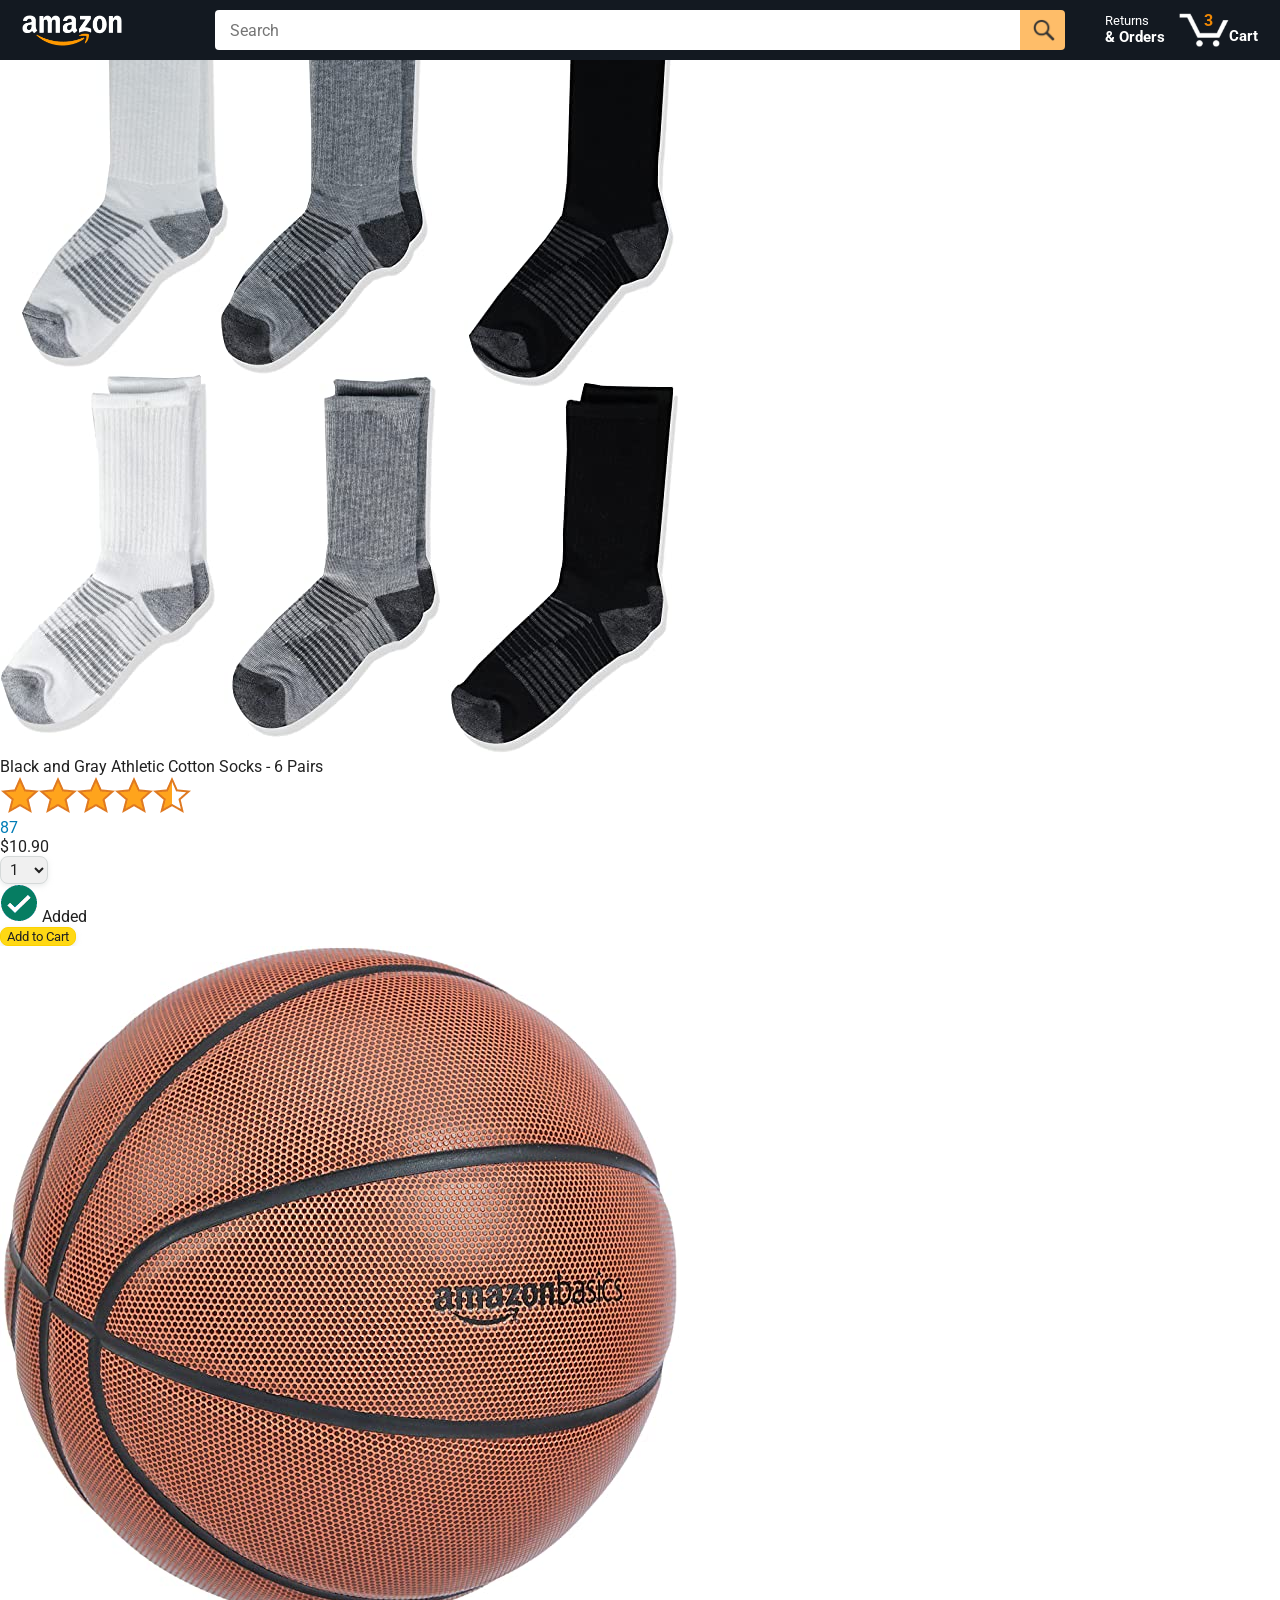
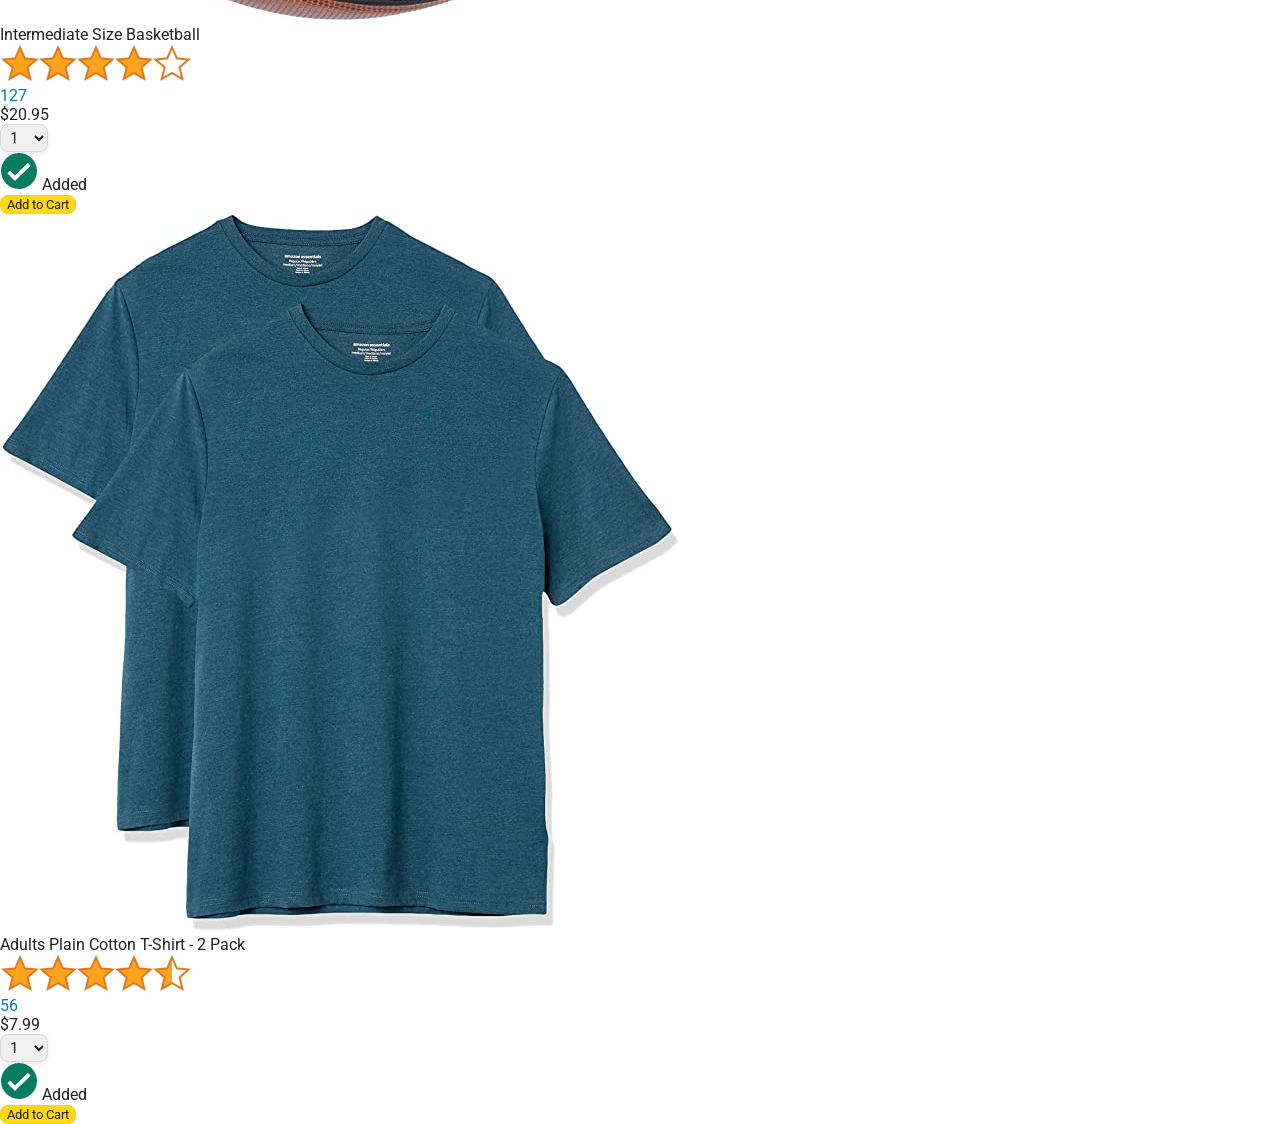
==== amazon.html @ 813f7ff7 "Start of supersimpledev tutorial" ====
<!DOCTYPE html>
<html>
  <head>
    <title>Amazon Project</title>

    <!-- This code is needed for responsive design to work.
      (Responsive design = make the website look good on
      smaller screen sizes like a phone or a tablet). -->
    <meta name="viewport" content="width=device-width, initial-scale=1">

    <!-- Load a font called Roboto from Google Fonts. -->
    <link rel="preconnect" href="https://fonts.googleapis.com">
    <link rel="preconnect" href="https://fonts.gstatic.com" crossorigin>
    <link href="https://fonts.googleapis.com/css2?family=Roboto:wght@400;500;700&display=swap" rel="stylesheet">

    <!-- Here are the CSS files for this page. -->
    <link rel="stylesheet" href="styles/shared/general.css">
    <link rel="stylesheet" href="styles/shared/amazon-header.css">
    <link rel="stylesheet" href="styles/pages/amazon.css">
  </head>
  <body>
    <div class="amazon-header">
      <div class="amazon-header-left-section">
        <a href="amazon.html" class="header-link">
          <img class="amazon-logo"
            src="images/amazon-logo-white.png">
          <img class="amazon-mobile-logo"
            src="images/amazon-mobile-logo-white.png">
        </a>
      </div>

      <div class="amazon-header-middle-section">
        <input class="search-bar" type="text" placeholder="Search">

        <button class="search-button">
          <img class="search-icon" src="images/icons/search-icon.png">
        </button>
      </div>

      <div class="amazon-header-right-section">
        <a class="orders-link header-link" href="orders.html">
          <span class="returns-text">Returns</span>
          <span class="orders-text">& Orders</span>
        </a>

        <a class="cart-link header-link" href="checkout.html">
          <img class="cart-icon" src="images/icons/cart-icon.png">
          <div class="cart-quantity">3</div>
          <div class="cart-text">Cart</div>
        </a>
      </div>
    </div>
    
    <div class="main">
      <div class="products-grid">
        <div class="product-container">
          <div class="product-image-container">
            <img class="product-image"
              src="images/products/athletic-cotton-socks-6-pairs.jpg">
          </div>

          <div class="product-name limit-text-to-2-lines">
            Black and Gray Athletic Cotton Socks - 6 Pairs
          </div>

          <div class="product-rating-container">
            <img class="product-rating-stars"
              src="images/ratings/rating-45.png">
            <div class="product-rating-count link-primary">
              87
            </div>
          </div>

          <div class="product-price">
            $10.90
          </div>

          <div class="product-quantity-container">
            <select>
              <option selected value="1">1</option>
              <option value="2">2</option>
              <option value="3">3</option>
              <option value="4">4</option>
              <option value="5">5</option>
              <option value="6">6</option>
              <option value="7">7</option>
              <option value="8">8</option>
              <option value="9">9</option>
              <option value="10">10</option>
            </select>
          </div>

          <div class="product-spacer"></div>

          <div class="added-to-cart">
            <img src="images/icons/checkmark.png">
            Added
          </div>

          <button class="add-to-cart-button button-primary">
            Add to Cart
          </button>
        </div>

        <div class="product-container">
          <div class="product-image-container">
            <img class="product-image"
              src="images/products/intermediate-composite-basketball.jpg">
          </div>

          <div class="product-name limit-text-to-2-lines">
            Intermediate Size Basketball
          </div>

          <div class="product-rating-container">
            <img class="product-rating-stars"
              src="images/ratings/rating-40.png">
            <div class="product-rating-count link-primary">
              127
            </div>
          </div>

          <div class="product-price">
            $20.95
          </div>

          <div class="product-quantity-container">
            <select>
              <option selected value="1">1</option>
              <option value="2">2</option>
              <option value="3">3</option>
              <option value="4">4</option>
              <option value="5">5</option>
              <option value="6">6</option>
              <option value="7">7</option>
              <option value="8">8</option>
              <option value="9">9</option>
              <option value="10">10</option>
            </select>
          </div>

          <div class="product-spacer"></div>

          <div class="added-to-cart">
            <img src="images/icons/checkmark.png">
            Added
          </div>

          <button class="add-to-cart-button button-primary">
            Add to Cart
          </button>
        </div>

        <div class="product-container">
          <div class="product-image-container">
            <img class="product-image"
              src="images/products/adults-plain-cotton-tshirt-2-pack-teal.jpg">
          </div>

          <div class="product-name limit-text-to-2-lines">
            Adults Plain Cotton T-Shirt - 2 Pack
          </div>

          <div class="product-rating-container">
            <img class="product-rating-stars"
              src="images/ratings/rating-45.png">
            <div class="product-rating-count link-primary">
              56
            </div>
          </div>

          <div class="product-price">
            $7.99
          </div>

          <div class="product-quantity-container">
            <select>
              <option selected value="1">1</option>
              <option value="2">2</option>
              <option value="3">3</option>
              <option value="4">4</option>
              <option value="5">5</option>
              <option value="6">6</option>
              <option value="7">7</option>
              <option value="8">8</option>
              <option value="9">9</option>
              <option value="10">10</option>
            </select>
          </div>

          <div class="product-spacer"></div>

          <div class="added-to-cart">
            <img src="images/icons/checkmark.png">
            Added
          </div>

          <button class="add-to-cart-button button-primary">
            Add to Cart
          </button>
        </div>
      </div>
    </div>
  </body>
</html>
---- styles/shared/general.css ----
body {
  font-family: Roboto, Arial;
  color: rgb(33, 33, 33);
  /* The <body> element has a default margin of 8px
     on all sides. This removes the default margins. */
  margin: 0;
}

/* <p> elements have a default margin on the top
   and bottom. This removes the default margins. */
p {
  margin: 0;
}

button {
  cursor: pointer;
}

select {
  cursor: pointer;
}

input, select, button {
  font-family: Roboto, Arial;
}

.button-primary {
  color: rgb(33, 33, 33);
  background-color: rgb(255, 216, 20);
  border: 1px solid rgb(252, 210, 0);
  border-radius: 8px;
  cursor: pointer;
  box-shadow: 0 2px 5px rgba(213, 217, 217, 0.5);
}

.button-primary:hover {
  background-color: rgb(247, 202, 0);
  border: 1px solid rgb(242, 194, 0);
}

.button-primary:active {
  background: rgb(255, 216, 20);
  border-color: rgb(252, 210, 0);
  box-shadow: none;
}

.button-secondary {
  color: rgb(33, 33, 33);
  background: white;
  border: 1px solid rgb(213, 217, 217);
  border-radius: 8px;
  cursor: pointer;
  box-shadow: 0 2px 5px rgba(213, 217, 217, 0.5);
}

.button-secondary:hover {
  background-color: rgb(247, 250, 250);
}

.button-secondary:active {
  background-color: rgb(237, 253, 255);
  box-shadow: none;
}

/* These styles will limit text to 2 lines. Anything
   beyond 2 lines will be replaced with "..."
   You can find this code by using an A.I. tool or by
   searching in Google.
   https://css-tricks.com/almanac/properties/l/line-clamp/ */
.limit-text-to-2-lines {
  display: -webkit-box;
  -webkit-line-clamp: 2;
  -webkit-box-orient: vertical;
  overflow: hidden;
}

.link-primary {
  color: rgb(1, 124, 182);
  cursor: pointer;
}

.link-primary:hover {
  color: rgb(196, 80, 0);
}

/* Styles for dropdown selectors. */
select {
  color: rgb(33, 33, 33);
  background-color: rgb(240, 240, 240);
  border: 1px solid rgb(213, 217, 217);
  border-radius: 8px;
  padding: 3px 5px;
  font-size: 15px;
  cursor: pointer;
  box-shadow: 0 2px 5px rgba(213, 217, 217, 0.5);
}

select:focus,
input:focus {
  outline: 2px solid rgb(255, 153, 0);
}
---- styles/shared/amazon-header.css ----
.amazon-header {
  background-color: rgb(19, 25, 33);
  color: white;
  padding-left: 15px;
  padding-right: 15px;

  display: flex;
  align-items: center;
  justify-content: space-between;

  position: fixed;
  top: 0;
  left: 0;
  right: 0;
  height: 60px;
}

.amazon-header-left-section {
  width: 180px;
}

@media (max-width: 800px) {
  .amazon-header-left-section {
    width: unset;
  }
}

.header-link {
  display: inline-block;
  padding: 6px;
  border-radius: 2px;
  cursor: pointer;
  text-decoration: none;
  border: 1px solid rgba(0, 0, 0, 0);
}

.header-link:hover {
  border: 1px solid white;
}

.amazon-logo {
  width: 100px;
  margin-top: 5px;
}

.amazon-mobile-logo {
  display: none;
}

@media (max-width: 575px) {
  .amazon-logo {
    display: none;
  }

  .amazon-mobile-logo {
    display: block;
    height: 35px;
    margin-top: 5px;
  }
}

.amazon-header-middle-section {
  flex: 1;
  max-width: 850px;
  margin-left: 10px;
  margin-right: 10px;
  display: flex;
}

.search-bar {
  flex: 1;
  width: 0;
  font-size: 16px;
  height: 38px;
  padding-left: 15px;
  border: none;
  border-top-left-radius: 4px;
  border-bottom-left-radius: 4px;
  border-top-right-radius: 0;
  border-bottom-right-radius: 0;
}

.search-button {
  background-color: rgb(254, 189, 105);
  border: none;
  width: 45px;
  height: 40px;
  border-top-right-radius: 4px;
  border-bottom-right-radius: 4px;
  flex-shrink: 0;
}

.search-icon {
  height: 22px;
  margin-left: 2px;
  margin-top: 3px;
}

.amazon-header-right-section {
  width: 180px;
  flex-shrink: 0;
  display: flex;
  justify-content: end;
}

.orders-link {
  color: white;
}

.returns-text {
  display: block;
  font-size: 13px;
}

.orders-text {
  display: block;
  font-size: 15px;
  font-weight: 700;
}

.cart-link {
  color: white;
  display: flex;
  align-items: center;
  position: relative;
}

.cart-icon {
  width: 50px;
}

.cart-text {
  margin-top: 12px;
  font-size: 15px;
  font-weight: 700;
}

.cart-quantity {
  color: rgb(240, 136, 4);
  font-size: 16px;
  font-weight: 700;

  position: absolute;
  top: 4px;
  left: 22px;
  
  width: 26px;
  text-align: center;
}
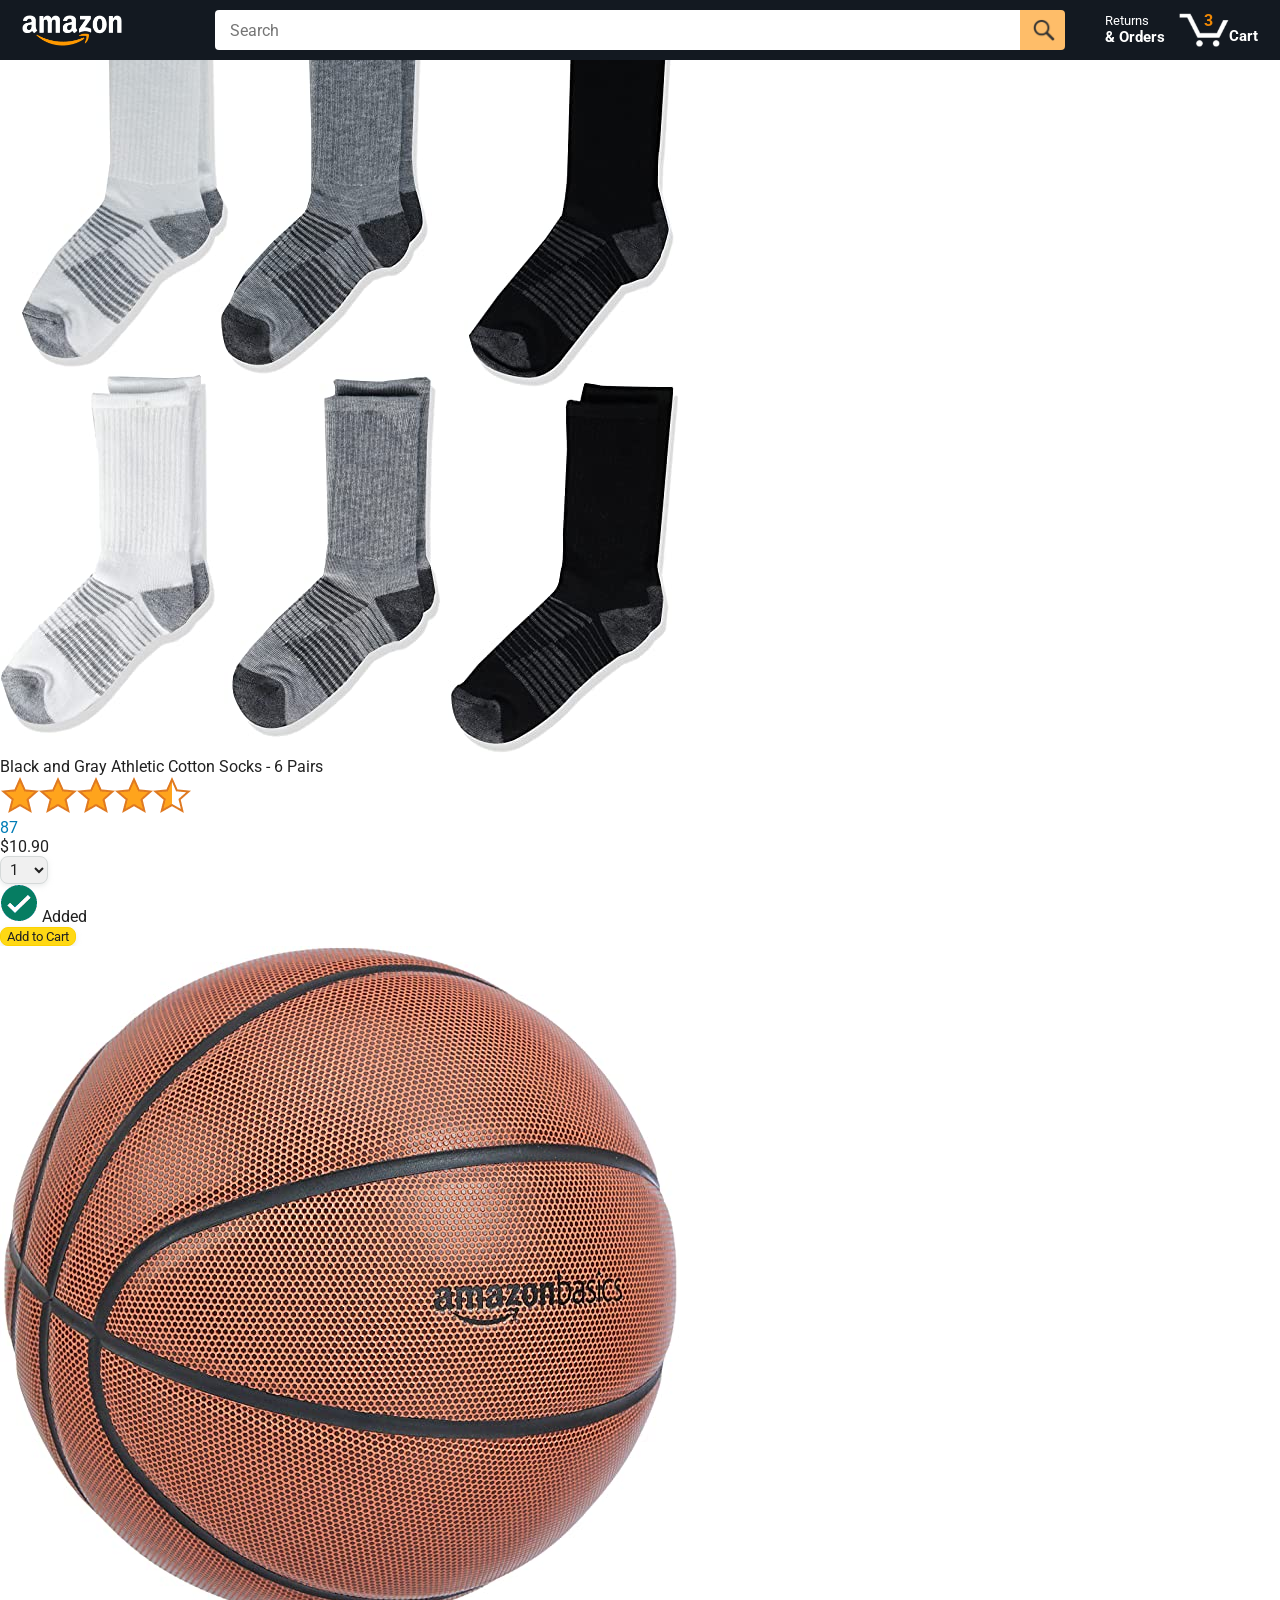
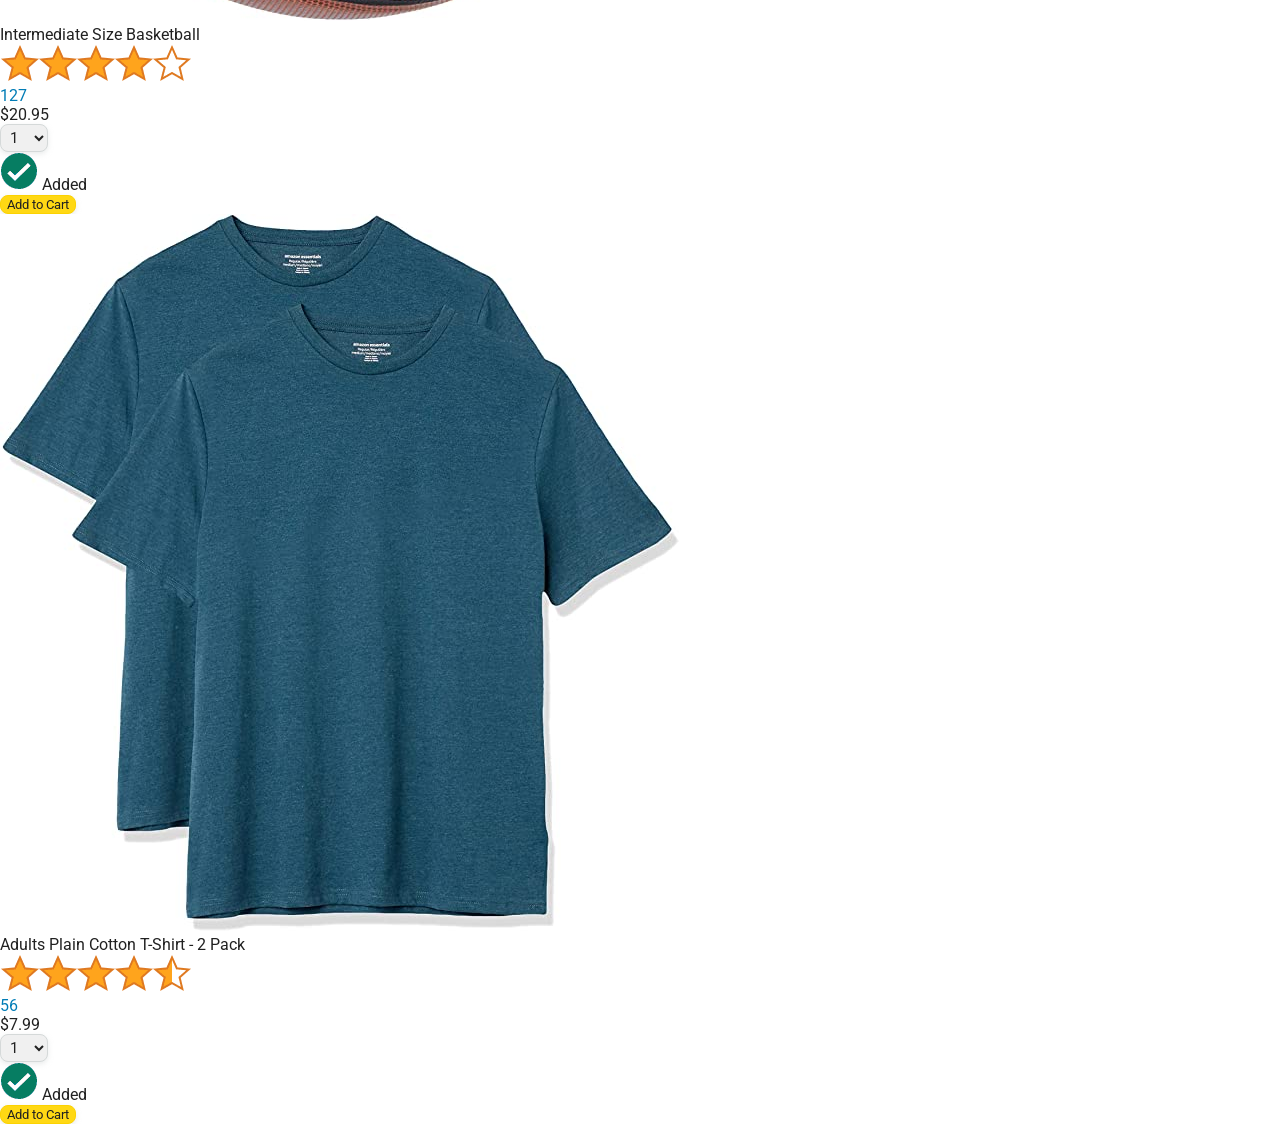
==== commit cb9a6b4a: "Original version of code (SUPERSIMPLE DEV COPY OF HTML CSS)" ====
--- a/amazon.html
+++ b/amazon.html
@@ -201,5 +201,6 @@
         </div>
       </div>
     </div>
+    <script src="scripts/amazon.js"></script>
   </body>
 </html>
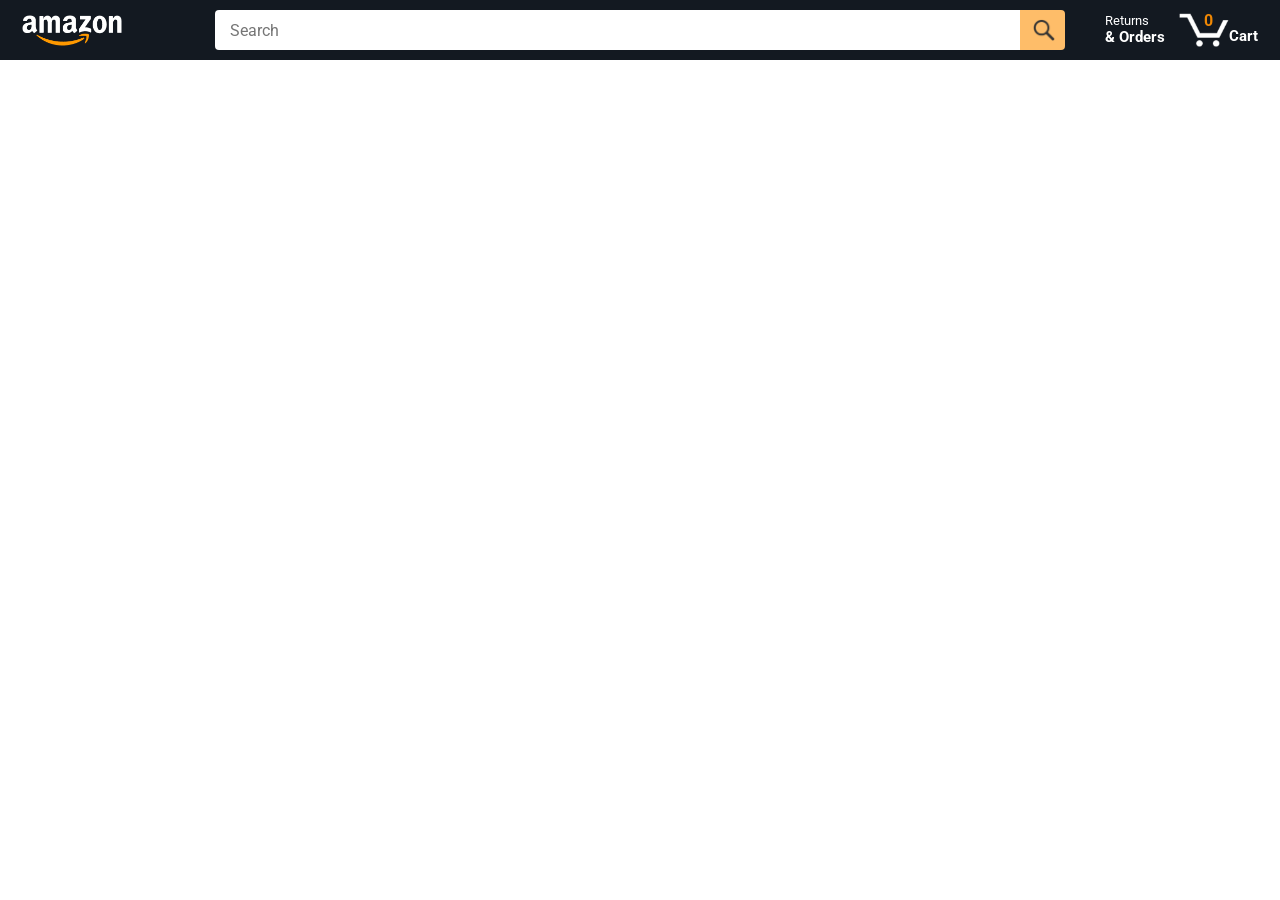
==== commit 6e4f1e53: "Changed html structure using JS (with objects), made the quantity popup in top right interactive and" ====
--- a/amazon.html
+++ b/amazon.html
@@ -45,162 +45,18 @@
 
         <a class="cart-link header-link" href="checkout.html">
           <img class="cart-icon" src="images/icons/cart-icon.png">
-          <div class="cart-quantity">3</div>
+          <div class="js-cart-quantity cart-quantity">0</div>
           <div class="cart-text">Cart</div>
         </a>
       </div>
     </div>
     
     <div class="main">
-      <div class="products-grid">
-        <div class="product-container">
-          <div class="product-image-container">
-            <img class="product-image"
-              src="images/products/athletic-cotton-socks-6-pairs.jpg">
-          </div>
-
-          <div class="product-name limit-text-to-2-lines">
-            Black and Gray Athletic Cotton Socks - 6 Pairs
-          </div>
-
-          <div class="product-rating-container">
-            <img class="product-rating-stars"
-              src="images/ratings/rating-45.png">
-            <div class="product-rating-count link-primary">
-              87
-            </div>
-          </div>
-
-          <div class="product-price">
-            $10.90
-          </div>
-
-          <div class="product-quantity-container">
-            <select>
-              <option selected value="1">1</option>
-              <option value="2">2</option>
-              <option value="3">3</option>
-              <option value="4">4</option>
-              <option value="5">5</option>
-              <option value="6">6</option>
-              <option value="7">7</option>
-              <option value="8">8</option>
-              <option value="9">9</option>
-              <option value="10">10</option>
-            </select>
-          </div>
-
-          <div class="product-spacer"></div>
-
-          <div class="added-to-cart">
-            <img src="images/icons/checkmark.png">
-            Added
-          </div>
-
-          <button class="add-to-cart-button button-primary">
-            Add to Cart
-          </button>
-        </div>
-
-        <div class="product-container">
-          <div class="product-image-container">
-            <img class="product-image"
-              src="images/products/intermediate-composite-basketball.jpg">
-          </div>
-
-          <div class="product-name limit-text-to-2-lines">
-            Intermediate Size Basketball
-          </div>
-
-          <div class="product-rating-container">
-            <img class="product-rating-stars"
-              src="images/ratings/rating-40.png">
-            <div class="product-rating-count link-primary">
-              127
-            </div>
-          </div>
-
-          <div class="product-price">
-            $20.95
-          </div>
-
-          <div class="product-quantity-container">
-            <select>
-              <option selected value="1">1</option>
-              <option value="2">2</option>
-              <option value="3">3</option>
-              <option value="4">4</option>
-              <option value="5">5</option>
-              <option value="6">6</option>
-              <option value="7">7</option>
-              <option value="8">8</option>
-              <option value="9">9</option>
-              <option value="10">10</option>
-            </select>
-          </div>
-
-          <div class="product-spacer"></div>
-
-          <div class="added-to-cart">
-            <img src="images/icons/checkmark.png">
-            Added
-          </div>
-
-          <button class="add-to-cart-button button-primary">
-            Add to Cart
-          </button>
-        </div>
-
-        <div class="product-container">
-          <div class="product-image-container">
-            <img class="product-image"
-              src="images/products/adults-plain-cotton-tshirt-2-pack-teal.jpg">
-          </div>
-
-          <div class="product-name limit-text-to-2-lines">
-            Adults Plain Cotton T-Shirt - 2 Pack
-          </div>
-
-          <div class="product-rating-container">
-            <img class="product-rating-stars"
-              src="images/ratings/rating-45.png">
-            <div class="product-rating-count link-primary">
-              56
-            </div>
-          </div>
-
-          <div class="product-price">
-            $7.99
-          </div>
-
-          <div class="product-quantity-container">
-            <select>
-              <option selected value="1">1</option>
-              <option value="2">2</option>
-              <option value="3">3</option>
-              <option value="4">4</option>
-              <option value="5">5</option>
-              <option value="6">6</option>
-              <option value="7">7</option>
-              <option value="8">8</option>
-              <option value="9">9</option>
-              <option value="10">10</option>
-            </select>
-          </div>
-
-          <div class="product-spacer"></div>
-
-          <div class="added-to-cart">
-            <img src="images/icons/checkmark.png">
-            Added
-          </div>
-
-          <button class="add-to-cart-button button-primary">
-            Add to Cart
-          </button>
-        </div>
+      <div class="js-products-grid products-grid">
       </div>
     </div>
+    <script src="scripts/cart.js"></script>
+    <script src="data/products.js"></script>
     <script src="scripts/amazon.js"></script>
   </body>
 </html>
